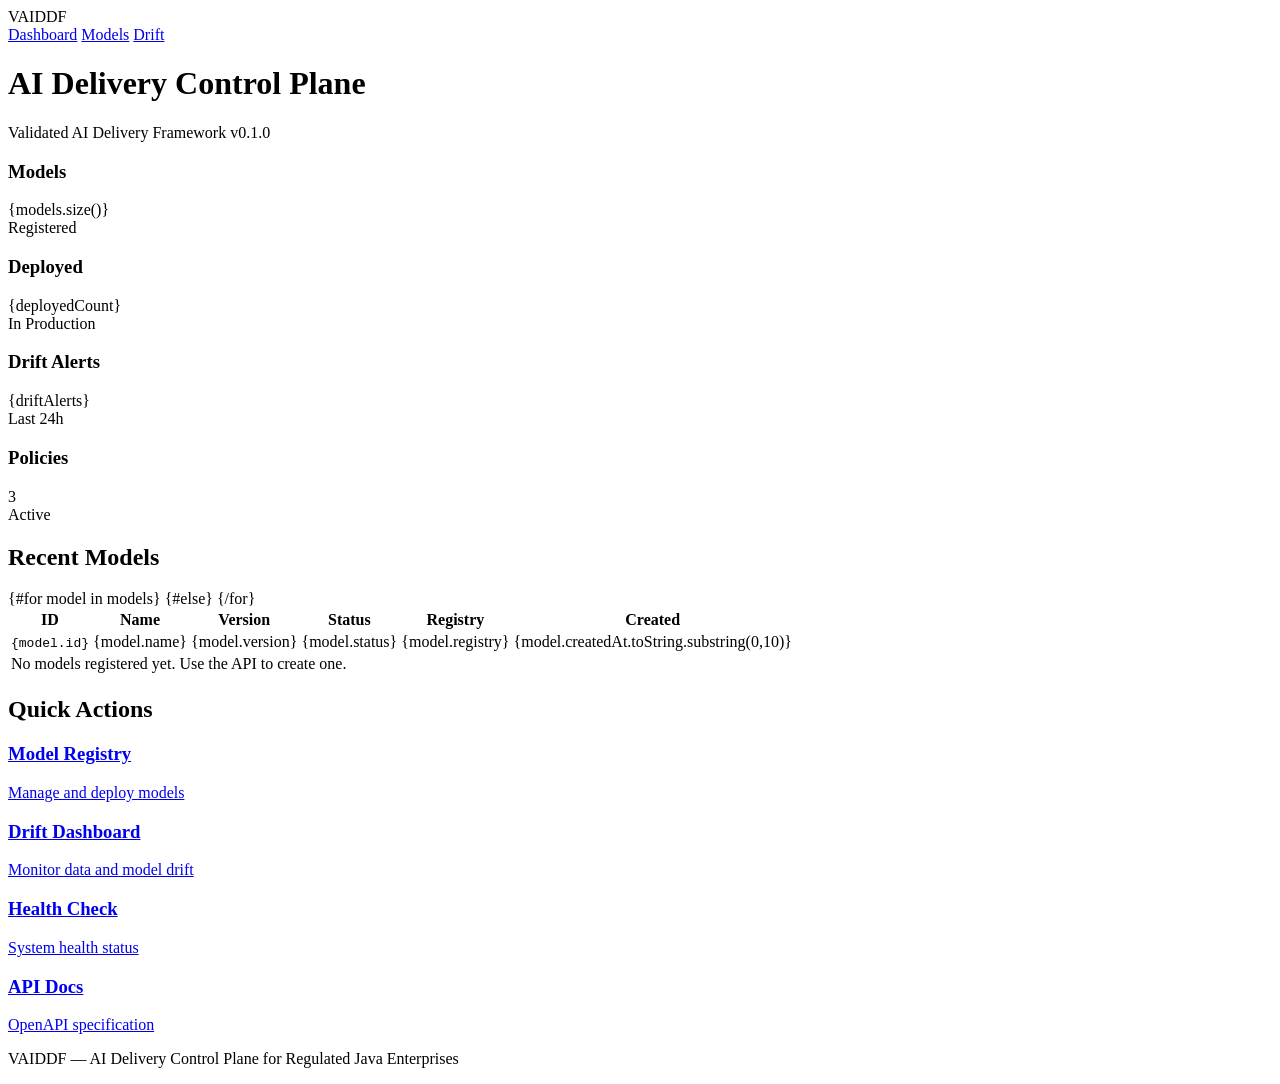
==== vaiddf/api/src/main/resources/templates/index.html @ df1dc2d8 "initial" ====
<!DOCTYPE html>
<html lang="en">
<head>
    <meta charset="UTF-8">
    <meta name="viewport" content="width=device-width, initial-scale=1.0">
    <title>VAIDDF — AI Delivery Control Plane</title>
    <link rel="stylesheet" href="/css/style.css">
</head>
<body>
    <nav class="navbar">
        <div class="nav-brand">VAIDDF</div>
        <div class="nav-links">
            <a href="/" class="active">Dashboard</a>
            <a href="/models">Models</a>
            <a href="/drift">Drift</a>
        </div>
    </nav>

    <main class="container">
        <h1>AI Delivery Control Plane</h1>
        <p class="subtitle">Validated AI Delivery Framework v0.1.0</p>

        <div class="stats-grid">
            <div class="stat-card">
                <h3>Models</h3>
                <div class="stat-value">{models.size()}</div>
                <div class="stat-label">Registered</div>
            </div>
            <div class="stat-card">
                <h3>Deployed</h3>
                <div class="stat-value">{deployedCount}</div>
                <div class="stat-label">In Production</div>
            </div>
            <div class="stat-card">
                <h3>Drift Alerts</h3>
                <div class="stat-value">{driftAlerts}</div>
                <div class="stat-label">Last 24h</div>
            </div>
            <div class="stat-card">
                <h3>Policies</h3>
                <div class="stat-value">3</div>
                <div class="stat-label">Active</div>
            </div>
        </div>

        <div class="section">
            <h2>Recent Models</h2>
            <table class="data-table">
                <thead>
                    <tr>
                        <th>ID</th>
                        <th>Name</th>
                        <th>Version</th>
                        <th>Status</th>
                        <th>Registry</th>
                        <th>Created</th>
                    </tr>
                </thead>
                <tbody>
                    {#for model in models}
                    <tr>
                        <td><code>{model.id}</code></td>
                        <td>{model.name}</td>
                        <td>{model.version}</td>
                        <td><span class="status-badge status-{model.status.toString.toLowerCase}">{model.status}</span></td>
                        <td>{model.registry}</td>
                        <td>{model.createdAt.toString.substring(0,10)}</td>
                    </tr>
                    {#else}
                    <tr>
                        <td colspan="6" class="empty-state">No models registered yet. Use the API to create one.</td>
                    </tr>
                    {/for}
                </tbody>
            </table>
        </div>

        <div class="section">
            <h2>Quick Actions</h2>
            <div class="actions-grid">
                <a href="/models" class="action-card">
                    <h3>Model Registry</h3>
                    <p>Manage and deploy models</p>
                </a>
                <a href="/drift" class="action-card">
                    <h3>Drift Dashboard</h3>
                    <p>Monitor data and model drift</p>
                </a>
                <a href="/q/health" class="action-card" target="_blank">
                    <h3>Health Check</h3>
                    <p>System health status</p>
                </a>
                <a href="/q/openapi" class="action-card" target="_blank">
                    <h3>API Docs</h3>
                    <p>OpenAPI specification</p>
                </a>
            </div>
        </div>
    </main>

    <footer class="footer">
        <p>VAIDDF — AI Delivery Control Plane for Regulated Java Enterprises</p>
    </footer>
</body>
</html>
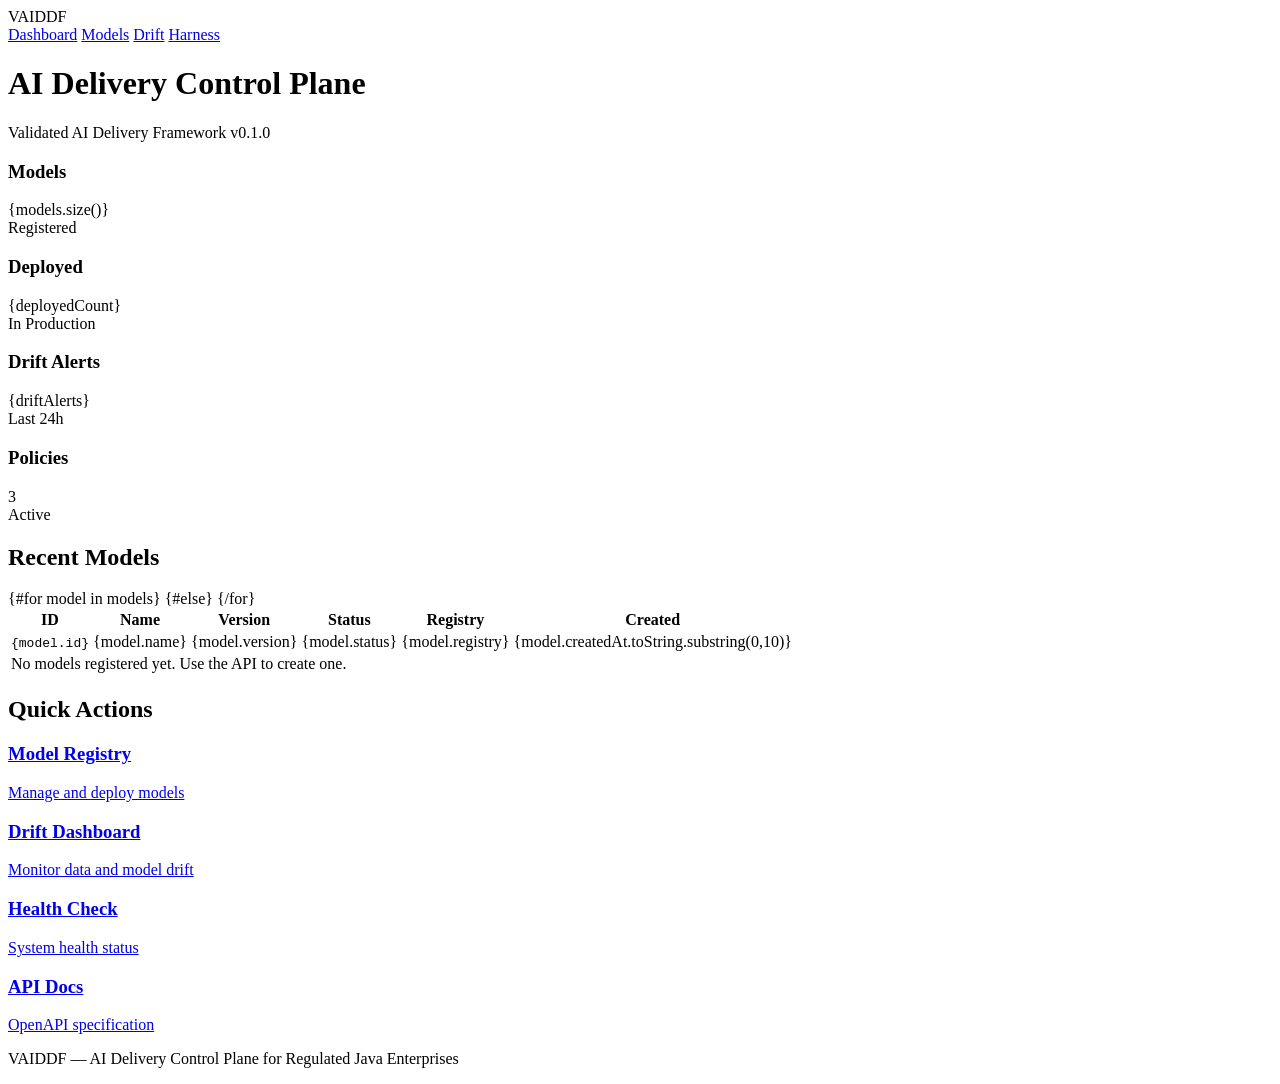
==== commit c59a7827: "initial" ====
--- a/vaiddf/api/src/main/resources/templates/index.html
+++ b/vaiddf/api/src/main/resources/templates/index.html
@@ -13,6 +13,7 @@
             <a href="/" class="active">Dashboard</a>
             <a href="/models">Models</a>
             <a href="/drift">Drift</a>
+            <a href="/harness">Harness</a>
         </div>
     </nav>
 
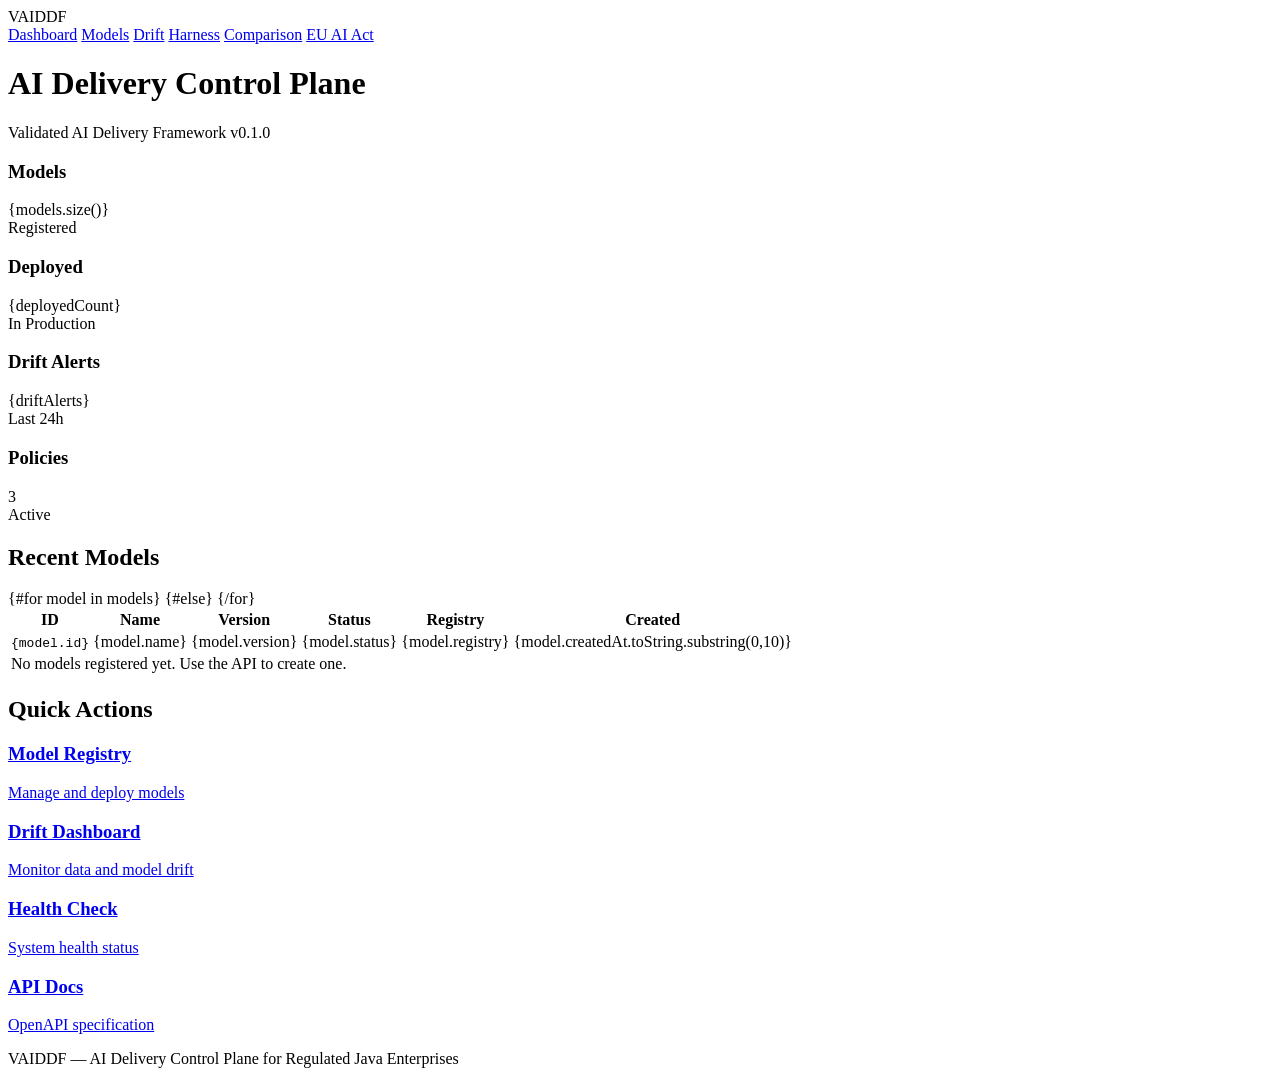
==== commit 05fb9ea4: "initial" ====
--- a/vaiddf/api/src/main/resources/templates/index.html
+++ b/vaiddf/api/src/main/resources/templates/index.html
@@ -14,6 +14,8 @@
             <a href="/models">Models</a>
             <a href="/drift">Drift</a>
             <a href="/harness">Harness</a>
+            <a href="/comparison">Comparison</a>
+            <a href="/eu-ai-act">EU AI Act</a>
         </div>
     </nav>
 
